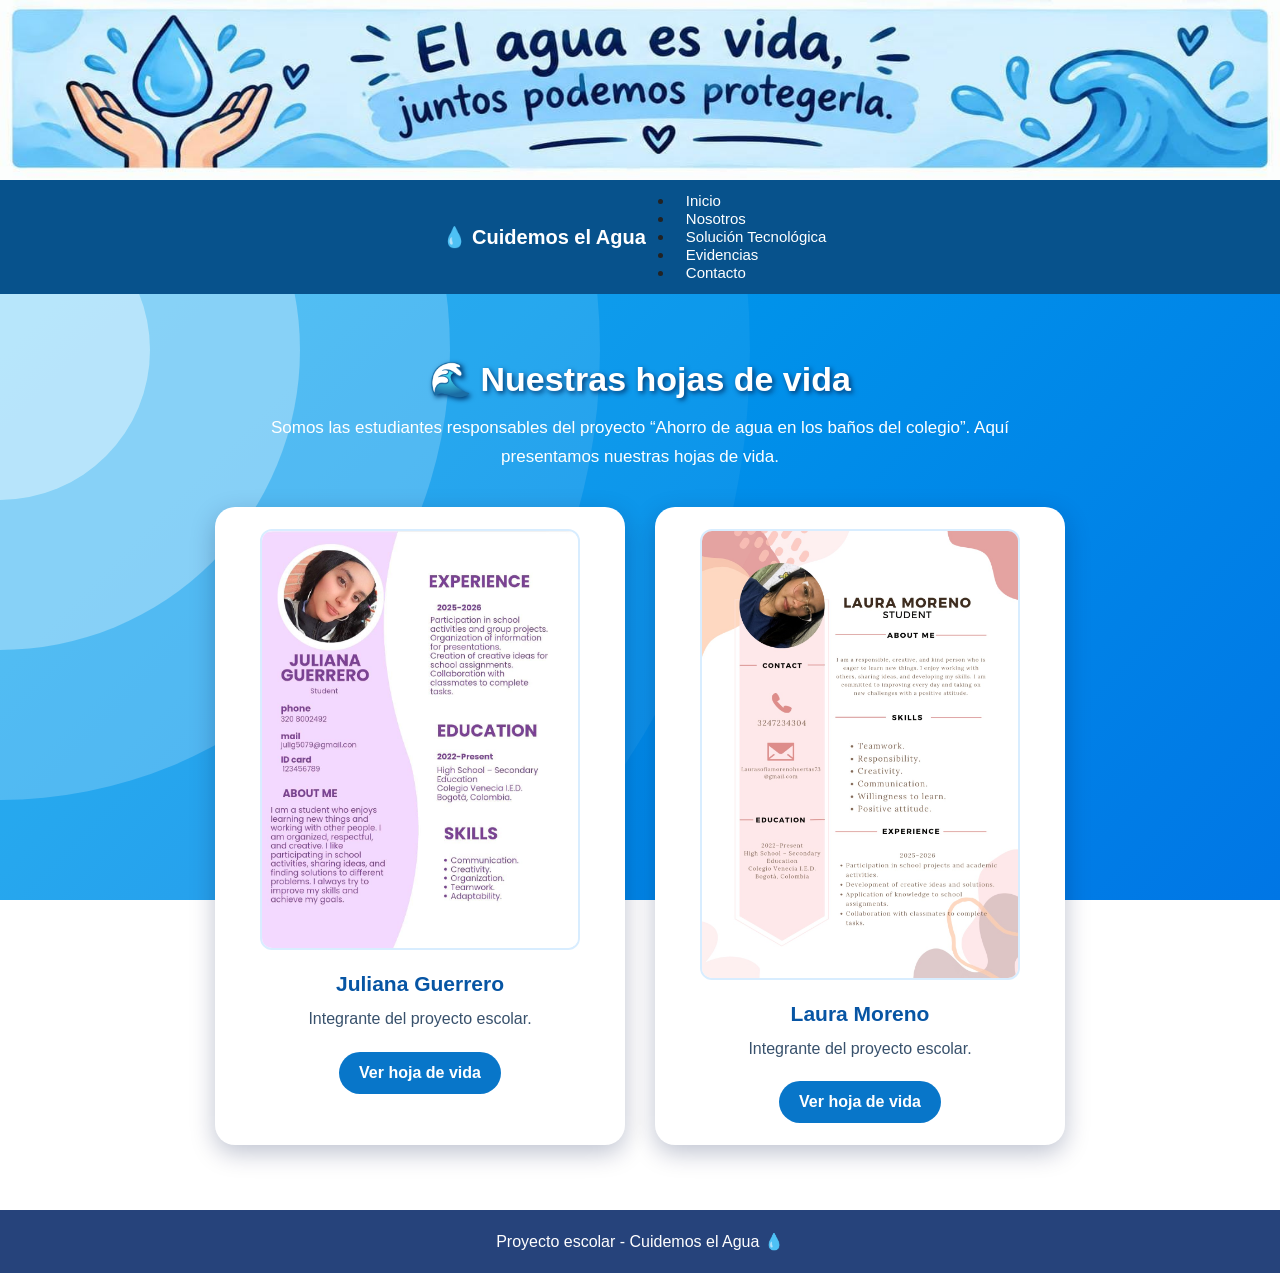
==== contacto.html @ 00d0cd53 "Add files via upload" ====
<!DOCTYPE html>
<html lang="es">
<head>
    <meta charset="UTF-8">
    <meta name="viewport" content="width=device-width, initial-scale=1.0">
    <title>Contacto - Cuidemos el Agua</title>
    <link rel="stylesheet" href="css.css">
</head>
<div class="banner">
    <img src="banner5.jpeg" alt="Ahorro de agua">
</div>
<body>
<div id="container">
  <div id="container-inside">
      <div id="circle-small"></div>
      <div id="circle-medium"></div>
      <div id="circle-large"></div>
      <div id="circle-xlarge"></div>
      <div id="circle-xxlarge"></div>
  </div>
</div>


<header>
    <nav class="menu">
        <div class="logo">💧 Cuidemos el Agua</div>
        <ul>
            <li><a href="in">Inicio</a></li>
            <li><a href="nosotros.html">Nosotros</a></li>
            <li><a href="solucion tecnologica.html">Solución Tecnológica</a></li>
            <li><a href="evidencias.html">Evidencias</a></li>
            <li><a href="contacto.html">Contacto</a></li>
        </ul>
    </nav>
</header>

<main class="pagina-hojas-vida">

    <h1>🌊 Nuestras hojas de vida</h1>

    <p class="descripcion-hojas">
        Somos las estudiantes responsables del proyecto
        “Ahorro de agua en los baños del colegio”.
        Aquí presentamos nuestras hojas de vida.
    </p>

    <section class="tarjetas-hojas">

        <article class="tarjeta-hoja">
            <img src="hoja de vidsa.jpeg"
                 alt="Hoja de vida de la primera estudiante">

            <h2>Juliana Guerrero</h2>
            <p>Integrante del proyecto escolar.</p>

            <a href="hoja de vidsa.jpeg"
               target="_blank" rel="noopener">
               Ver hoja de vida
            </a>
        </article>

        <article class="tarjeta-hoja">
            <img src="hoja de vida laura.jpeg"
                 alt="Hoja de vida de la segunda estudiante">

            <h2>Laura Moreno </h2>
            <p>Integrante del proyecto escolar.</p>

            <a href="hoja-vida2.png"
               target="_blank" rel="noopener">
               Ver hoja de vida
            </a>
        </article>

    
    </section>

</main>

<footer class="pie-contacto">
    Proyecto escolar - Cuidemos el Agua 💧
</footer>

</body>
</html>
---- css.css ----
* {
    margin: 0;
    padding: 0;
    box-sizing: border-box;
}

body {
    font-family: Arial, sans-serif;
    background: transparent;
    color: #222;
}

/* MENÚ DE NAVEGACIÓN */
header {
    background: #07528c;
    padding: 12px 30px;
}

nav {
    display: flex;
    align-items: center;
    justify-content: center;
    gap: 10px;
    flex-wrap: wrap;
}

.logo {
    color: white;
    font-size: 22px;
    font-weight: bold;
    margin-right: 25px;
}

nav a {
    color: white;
    text-decoration: none;
    padding: 15px 12px;
    font-size: 16px;
    border-radius: 5px;
}

nav a:hover {
    background: #1976b9;
    color: #ffeb3b;
}

/* CONTENIDO PRINCIPAL */
.contenedor {
    width: 90%;
    max-width: 1100px;
    margin: 35px auto;
    background: white;
    padding: 40px;
    text-align: center;
    border-radius: 3px;
}

h1 {
    color: #07528c;
    margin-bottom: 20px;
}

h2 {
    color: #07528c;
    margin: 20px 0;
}

h3 {
    color: #176ba4;
    margin: 15px 0;
}

p {
    font-size: 17px;
    line-height: 1.7;
    margin: 10px 0;
}

/* BOTONES */
.botones {
    display: flex;
    justify-content: center;
    gap: 12px;
    flex-wrap: wrap;
    margin-top: 25px;
}

.boton {
    background: #07528c;
    color: white;
    text-decoration: none;
    padding: 13px 18px;
    border-radius: 4px;
    display: inline-block;
    border: none;
    cursor: pointer;
    font-size: 15px;
}

.boton:hover {
    background: #1976b9;
}

/* TARJETAS */
.tarjetas {
    display: grid;
    grid-template-columns: repeat(auto-fit, minmax(220px, 1fr));
    gap: 20px;
    margin-top: 25px;
}

.tarjeta {
    background: #f1f8fc;
    padding: 22px;
    border-radius: 10px;
    border-top: 5px solid #07528c;
}

.tarjeta h3 {
    margin-top: 0;
}


/* IMÁGENES */
.imagen {
    width: 100%;
    max-width: 700px;
    border-radius: 10px;
    margin: 20px auto;
    display: block;
}



/* PIE DE PÁGINA */
footer {
    background: #07528c;
    color: white;
    text-align: center;
    padding: 20px;
    margin-top: 40px;
}

/* DISEÑO PARA CELULAR */
@media (max-width: 600px) {
    header {
        padding: 15px;
    }

    nav {
        flex-direction: column;
        gap: 5px;
    }

    .logo {
        margin-right: 0;
        margin-bottom: 10px;
    }

    .contenedor {
        padding: 25px 15px;
        width: 94%;
    }

    h1 {
        font-size: 25px;
    }
}

/* HOJAS DE VIDA */

.pagina-hojas-vida {
    max-width: 1100px;
    margin: 40px auto;
    padding: 25px;
    position: relative;
    z-index: 1;
}

.pagina-hojas-vida h1 {
    color: white;
    text-align: center;
    font-size: 34px;
    margin-bottom: 15px;
    text-shadow: 2px 2px 5px #00366e;
}

.descripcion-hojas {
    max-width: 750px;
    margin: 0 auto 35px;
    text-align: center;
    color: white;
    font-size: 17px;
    line-height: 1.7;
}

.tarjetas-hojas {
    display: grid;
    grid-template-columns: repeat(2, minmax(0, 1fr));
    gap: 30px;
    max-width: 850px;
    margin: auto;
}

.tarjeta-hoja {
    background: #ffffff;
    padding: 22px;
    border-radius: 20px;
    text-align: center;
    box-shadow: 0 8px 25px rgba(0, 20, 70, 0.25);
    transition: transform 0.3s;
}

.tarjeta-hoja:hover {
    transform: translateY(-5px);
}

.tarjeta-hoja img {
    width: 100%;
    max-width: 320px;
    height: auto;
    object-fit: contain;
    border-radius: 12px;
    border: 2px solid #d8edff;
}

.tarjeta-hoja h2 {
    color: #0755a4;
    font-size: 21px;
    margin: 18px 0 10px;
}

.tarjeta-hoja p {
    color: #38516c;
    line-height: 1.6;
    margin-bottom: 20px;
}

.tarjeta-hoja a {
    display: inline-block;
    background: #0876c9;
    color: white;
    padding: 12px 20px;
    text-decoration: none;
    border-radius: 25px;
    font-weight: bold;
}

.tarjeta-hoja a:hover {
    background: #06488e;
}

.pie-contacto {
    text-align: center;
    padding: 22px;
    color: white;
    background: rgba(0, 35, 100, 0.85);
    margin-top: 35px;
}

@media (max-width: 650px) {
    .tarjetas-hojas {
        grid-template-columns: 1fr;
    }

    .pagina-hojas-vida h1 {
        font-size: 27px;
    }

    .pagina-hojas-vida {
        padding: 15px;
    }
}


* {
    margin: 0;
    padding: 0;
    box-sizing: border-box;
}

body {
    font-family: Arial, sans-serif;
    background: transparent;
    color: #222;
}

header {
    background: #07528c;
    padding: 12px 25px;
}

nav {
    display: flex;
    align-items: center;
    justify-content: center;
    gap: 8px;
    flex-wrap: wrap;
}

.logo {
    color: white;
    font-size: 20px;
    font-weight: bold;
    margin-right: 20px;
}

nav a {
    color: white;
    text-decoration: none;
    padding: 15px 12px;
    font-size: 15px;
    border-radius: 5px;
}

nav a:hover {
    background: #1976b9;
    color: #ffeb3b;
}

.contenedor {
    width: 90%;
    max-width: 1100px;
    margin: 35px auto;
    background: white;
    padding: 40px;
    text-align: center;
    border-radius: 4px;
}

h1 {
    color: #07528c;
    margin-bottom: 20px;
}

h2 {
    color: #07528c;
    margin: 20px 0;
}

h3 {
    color: #176ba4;
    margin: 15px 0;
}

p {
    font-size: 16px;
    line-height: 1.7;
    margin: 10px 0;
}

.botones {
    display: flex;
    justify-content: center;
    gap: 12px;
    flex-wrap: wrap;
    margin-top: 25px;
}

.boton {
    background: #07528c;
    color: white;
    text-decoration: none;
    padding: 13px 16px;
    border-radius: 4px;
    display: inline-block;
    border: none;
    cursor: pointer;
    font-size: 14px;
}

.boton:hover {
    background: #1976b9;
}

.tarjetas {
    display: grid;
    grid-template-columns: repeat(auto-fit, minmax(220px, 1fr));
    gap: 20px;
    margin-top: 25px;
}

.tarjeta {
    background: #f1f8fc;
    padding: 22px;
    border-radius: 10px;
    border-top: 5px solid #07528c;
}

.tarjeta h3 {
    margin-top: 0;
}

.imagen {
    width: 100%;
    max-width: 700px;
    border-radius: 10px;
    margin: 20px auto;
    display: block;
}

footer {
    background: #07528c;
    color: white;
    text-align: center;
    padding: 20px;
    margin-top: 40px;
}

@media (max-width: 600px) {
    nav {
        flex-direction: column;
    }

    .logo {
        margin-right: 0;
        margin-bottom: 10px;
    }

    .contenedor {
        padding: 25px 15px;
        width: 94%;
    }

    h1 {
        font-size: 25px;
    }
}

/* BANNER A TODO EL ANCHO DE LA PÁGINA */
.banner {
    width: 100%;
    height: 180px;
    margin: 0;
    padding: 0;
    overflow: hidden;
    line-height: 0;
    background-color: white;
}

.banner img {
    display: block;
    width: 100%;
    height: 100%;
    object-fit: fill;
}

/* EN CELULARES */
@media (max-width: 600px) {
    .banner {
        height: 120px;
    }
}

.contenido {
    background-color: transparent;
    text-align: center;
    padding: 35px 20px;
}

.contenido h2 {
    color: #174b8c;
    font-size: 28px;
}

.contenido p {
    color: #444;
    font-size: 16px;
    line-height: 1.6;
}

.contenedor-video {
    max-width: 700px;
    margin: 30px auto 10px;
    padding: 20px;
    background-color: white;
    border-radius: 12px;
    box-shadow: 0 4px 12px rgba(0, 0, 0, 0.12);
}

.contenedor-video h3 {
    color: #174b8c;
    margin-bottom: 15px;
}

.contenedor-video video {
    width: 100%;
    max-height: 400px;
    border-radius: 8px;
    background-color: #000;
}

.contenedor-video {
    width: 100%;
    max-width: 640px;
    margin: 20px auto;
}

.contenedor-video video {
    display: block;
    width: 100%;
    height: auto;
}


/* ===== PÁGINA DE OBJETIVOS GENERALES ===== */

.pagina-objetivos {
    width: 100%;
    padding: 35px 15px;
}

.cuadro-contenido {
    width: 90%;
    max-width: 950px;
    margin: 0 auto;
    padding: 35px 30px;
    background: #ffffff;
    border-radius: 12px;
    text-align: center;
    box-shadow: 0 4px 15px rgba(0, 40, 90, 0.15);
}

.cuadro-contenido h1 {
    color: #07528c;
    font-size: 30px;
    margin-bottom: 15px;
}

.descripcion-objetivos {
    max-width: 700px;
    margin: 0 auto 25px;
    color: #444444;
    font-size: 17px;
    line-height: 1.7;
}

/* CUADRO DE LA IMAGEN */

.imagen-objetivos {
    width: 100%;
    max-width: 750px;
    margin: 0 auto;
    padding: 12px;
    background: #f1f8fc;
    border: 2px solid #c9e7f8;
    border-radius: 12px;
    overflow: hidden;
}

.imagen-objetivos img {
    display: block;
    width: 100%;
    max-width: 100%;
    height: auto;
    margin: 0 auto;
    border-radius: 6px;
    object-fit: contain;
}

/* BOTÓN PARA VOLVER */

.boton-volver {
    display: inline-block;
    margin-top: 22px;
    padding: 12px 22px;
    background: #07528c;
    color: white;
    text-decoration: none;
    border-radius: 5px;
    font-size: 15px;
}

.boton-volver:hover {
    background: #1976b9;
}

/* ADAPTACIÓN PARA CELULARES */

@media (max-width: 600px) {
    .pagina-objetivos {
        padding: 20px 10px;
    }

    .cuadro-contenido {
        width: 100%;
        padding: 22px 14px;
    }

    .cuadro-contenido h1 {
        font-size: 25px;
    }

    .descripcion-objetivos {
        font-size: 15px;
    }

    .imagen-objetivos {
        padding: 6px;
    }
}

#container {
    background: linear-gradient(135deg, #00adef 0%, #0076e5 100%);
    position: fixed;
    inset: 0;
    height: 100vh;
    width: 100%;
    margin: 0;
    padding: 0;
    overflow: hidden;
    z-index: -1;
    pointer-events: none;
}

#container-inside {
    position: absolute;
    inset: 0;
    width: 100%;
    height: 100%;
    margin: 0;
    padding: 0;
    overflow: hidden;
}

#circle-small {
    -webkit-animation: circle-small-scale 3s ease-in-out infinite alternate;
    animation: circle-small-scale 3s ease-in-out infinite alternate;
	animation-timing-function: cubic-bezier(.6, 0, .4, 1);
	animation-delay: 0s;
	position: absolute;
	top: 200px;
	left: -150px;
    background: #fff;
    width: 300px;
    height: 300px;
    border-radius: 50%;
    opacity: 0.4;
}

#circle-medium {
    -webkit-animation: circle-small-scale 3s ease-in-out infinite alternate;
    animation: circle-small-scale 3s ease-in-out infinite alternate;
	animation-timing-function: cubic-bezier(.6, 0, .4, 1);
	animation-delay: 0.3s;
	position: absolute;
	top: 50px;
	left: -300px;
    background: #fff;
    width: 600px;
    height: 600px;
    border-radius: 50%;
    opacity: 0.3;
}

#circle-large {
    -webkit-animation: circle-small-scale 3s ease-in-out infinite alternate;
    animation: circle-small-scale 3s ease-in-out infinite alternate;
	animation-timing-function: cubic-bezier(.6, 0, .4, 1);
	animation-delay: 0.6s;
	position: absolute;
	top: -100px;
	left: -450px;
    background: #fff;
    width: 900px;
    height: 900px;
    border-radius: 50%;
    opacity: 0.2;
}

#circle-xlarge {
    -webkit-animation: circle-small-scale 3s ease-in-out infinite alternate;
    animation: circle-small-scale 3s ease-in-out infinite alternate;
	animation-timing-function: cubic-bezier(.6, 0, .4, 1);
	animation-delay: 0.9s;
	position: absolute;
	top: -250px;
	left: -600px;
    background: #fff;
    width: 1200px;
    height: 1200px;
    border-radius: 50%;
    opacity: 0.1;
}

#circle-xxlarge {
    -webkit-animation: circle-small-scale 3s ease-in-out infinite alternate;
    animation: circle-small-scale 3s ease-in-out infinite alternate;
	animation-timing-function: cubic-bezier(.6, 0, .4, 1);
	animation-delay: 1.2s;
	position: absolute;
	top: -400px;
	left: -750px;
    background: #fff;
    width: 1500px;
    height: 1500px;
    border-radius: 50%;
    opacity: 0.05;
}

@-webkit-keyframes circle-small-scale {
    0% {
        -webkit-transform: scale(1.0);
    }
    100% {
        -webkit-transform: scale(1.1);
    }
}

@keyframes circle-small-scale {
    0% {
        transform: scale(1.0);
    }
    100% {
        transform: scale(1.1);
    }
}
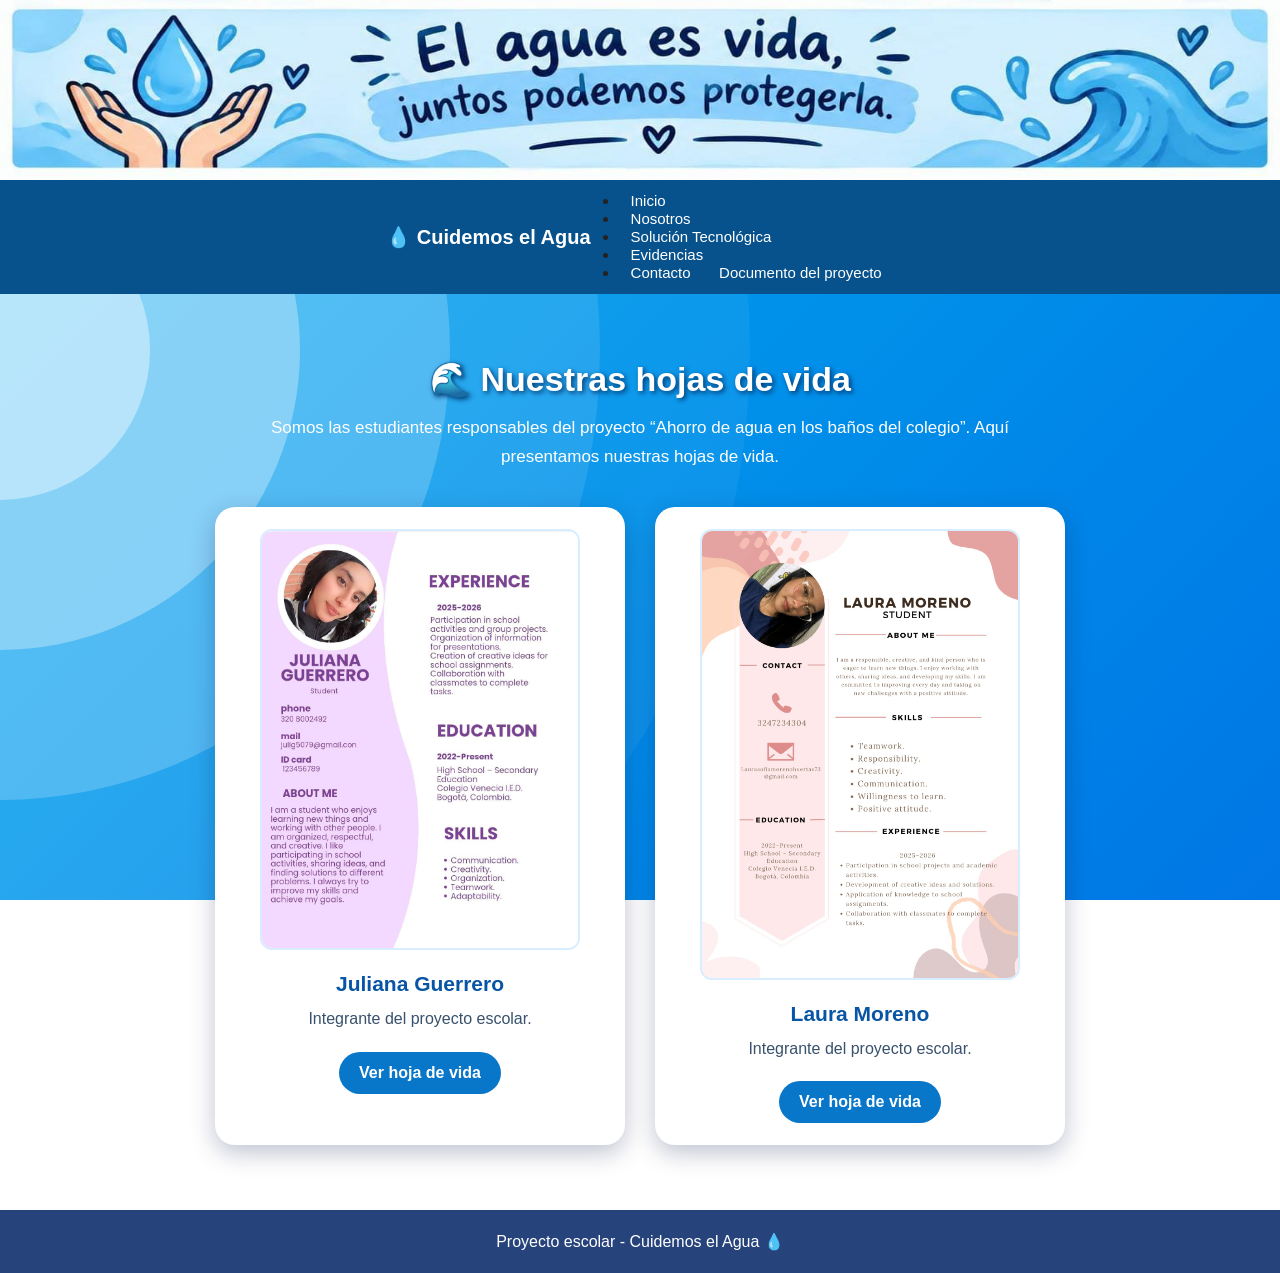
==== commit 18c08d89: "Add files via upload" ====
--- a/contacto.html
+++ b/contacto.html
@@ -29,7 +29,8 @@
             <li><a href="nosotros.html">Nosotros</a></li>
             <li><a href="solucion tecnologica.html">Solución Tecnológica</a></li>
             <li><a href="evidencias.html">Evidencias</a></li>
-            <li><a href="contacto.html">Contacto</a></li>
+            <li><a href="contacto.html">Contacto</a>
+        <a href="documento-proyecto.html">Documento del proyecto</a></li>
         </ul>
     </nav>
 </header>
